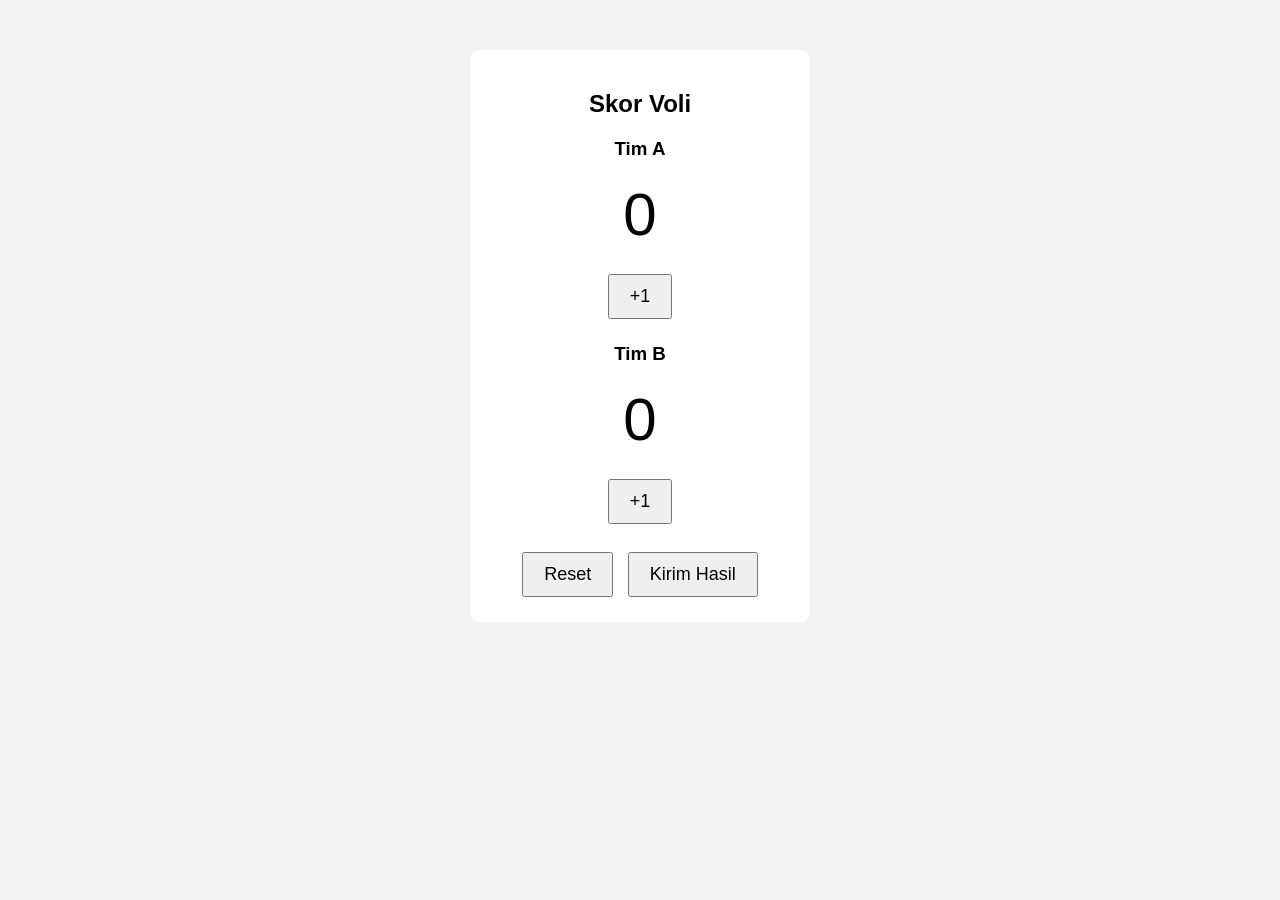
==== index.html @ 8b10c6b4 "Add files via upload" ====
<!DOCTYPE html>
<html lang="id">
<head>
  <meta charset="UTF-8">
  <title>Skor Voli</title>
  <style>
    body {
      font-family: Arial;
      text-align: center;
      background: #f2f2f2;
    }
    .score {
      font-size: 60px;
      margin: 20px;
    }
    button {
      padding: 10px 20px;
      margin: 5px;
      font-size: 18px;
    }
    .container {
      background: white;
      padding: 20px;
      margin: 50px auto;
      width: 300px;
      border-radius: 10px;
    }
  </style>
</head>
<body>

<div class="container">
  <h2>Skor Voli</h2>

  <h3>Tim A</h3>
  <div id="scoreA" class="score">0</div>
  <button onclick="tambahA()">+1</button>

  <h3>Tim B</h3>
  <div id="scoreB" class="score">0</div>
  <button onclick="tambahB()">+1</button>

  <br><br>
  <button onclick="resetSkor()">Reset</button>
  <button onclick="kirimHasil()">Kirim Hasil</button>
</div>

<script>
  let scoreA = 0;
  let scoreB = 0;

  function tambahA() {
    scoreA++;
    document.getElementById("scoreA").innerText = scoreA;
  }

  function tambahB() {
    scoreB++;
    document.getElementById("scoreB").innerText = scoreB;
  }

  function resetSkor() {
    scoreA = 0;
    scoreB = 0;
    document.getElementById("scoreA").innerText = scoreA;
    document.getElementById("scoreB").innerText = scoreB;
  }

  function kirimHasil() {
    let hasil = "Hasil Pertandingan:\nTim A: " + scoreA + "\nTim B: " + scoreB;
    
    // Bisa diganti kirim ke server / WhatsApp / display lain
    alert(hasil);

    // Contoh simpan ke file (opsional)
    console.log(hasil);
  }
</script>

</body>
</html>
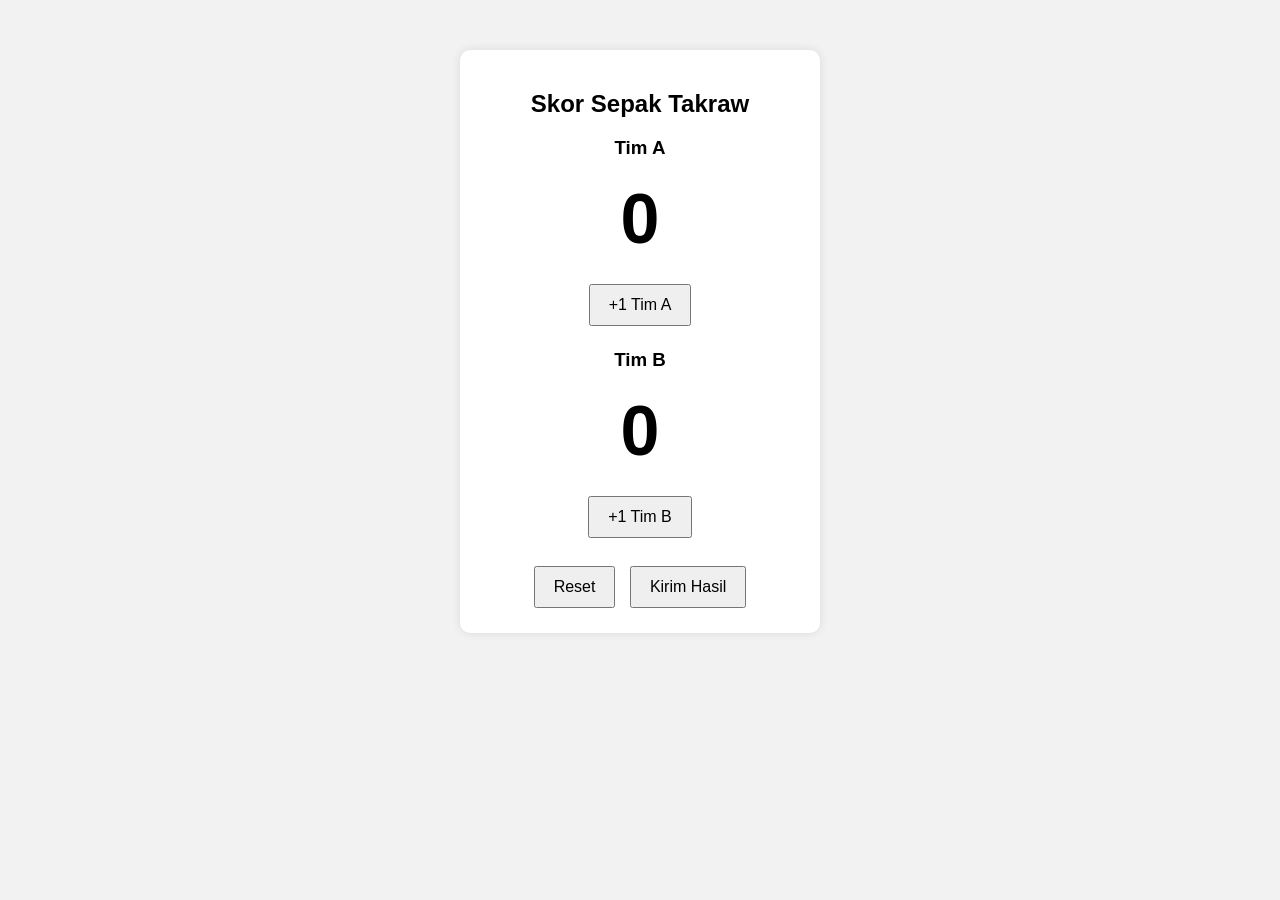
==== commit c5be8d0f: "Update index.html" ====
--- a/index.html
+++ b/index.html
@@ -2,45 +2,58 @@
 <html lang="id">
 <head>
   <meta charset="UTF-8">
-  <title>Skor Voli</title>
+  <title>Skor Sepak Takraw</title>
+
   <style>
     body {
       font-family: Arial;
       text-align: center;
       background: #f2f2f2;
     }
-    .score {
-      font-size: 60px;
-      margin: 20px;
-    }
-    button {
-      padding: 10px 20px;
-      margin: 5px;
-      font-size: 18px;
-    }
+
     .container {
       background: white;
       padding: 20px;
       margin: 50px auto;
-      width: 300px;
+      width: 320px;
       border-radius: 10px;
+      box-shadow: 0 0 10px rgba(0,0,0,0.1);
+    }
+
+    .score {
+      font-size: 70px;
+      margin: 20px;
+      font-weight: bold;
+    }
+
+    button {
+      padding: 10px 18px;
+      margin: 5px;
+      font-size: 16px;
+      cursor: pointer;
+    }
+
+    h2 {
+      margin-bottom: 10px;
     }
   </style>
 </head>
+
 <body>
 
 <div class="container">
-  <h2>Skor Voli</h2>
+  <h2>Skor Sepak Takraw</h2>
 
   <h3>Tim A</h3>
   <div id="scoreA" class="score">0</div>
-  <button onclick="tambahA()">+1</button>
+  <button onclick="tambahA()">+1 Tim A</button>
 
   <h3>Tim B</h3>
   <div id="scoreB" class="score">0</div>
-  <button onclick="tambahB()">+1</button>
+  <button onclick="tambahB()">+1 Tim B</button>
 
   <br><br>
+
   <button onclick="resetSkor()">Reset</button>
   <button onclick="kirimHasil()">Kirim Hasil</button>
 </div>
@@ -62,20 +75,15 @@
   function resetSkor() {
     scoreA = 0;
     scoreB = 0;
-    document.getElementById("scoreA").innerText = scoreA;
-    document.getElementById("scoreB").innerText = scoreB;
+    document.getElementById("scoreA").innerText = 0;
+    document.getElementById("scoreB").innerText = 0;
   }
 
   function kirimHasil() {
     let hasil = "Hasil Pertandingan:\nTim A: " + scoreA + "\nTim B: " + scoreB;
-    
-    // Bisa diganti kirim ke server / WhatsApp / display lain
     alert(hasil);
-
-    // Contoh simpan ke file (opsional)
-    console.log(hasil);
   }
 </script>
 
 </body>
-</html>+</html>
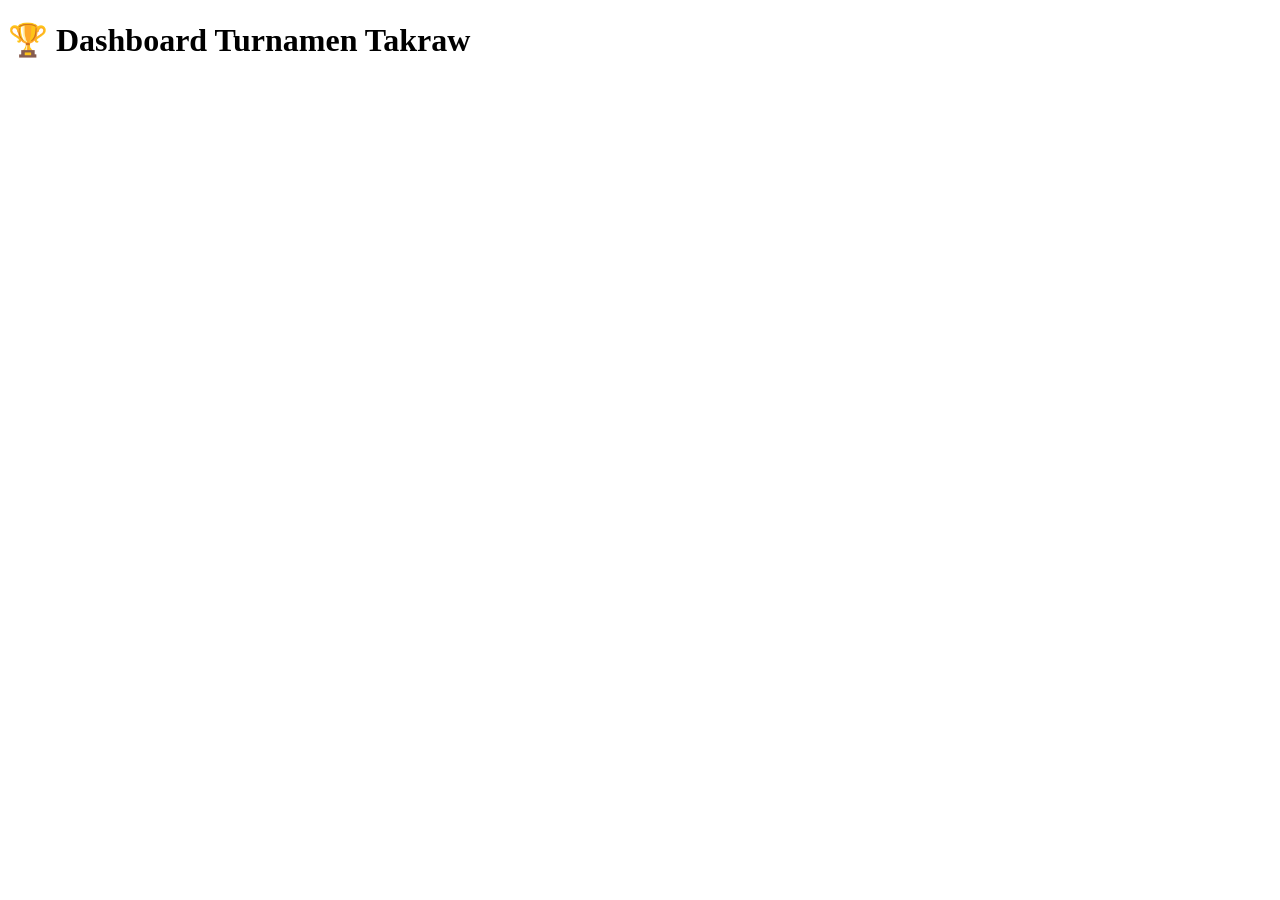
==== commit f696cfa0: "Update index.html" ====
--- a/index.html
+++ b/index.html
@@ -1,88 +1,46 @@
 <!DOCTYPE html>
-<html lang="id">
+<html>
 <head>
-  <meta charset="UTF-8">
-  <title>Skor Sepak Takraw</title>
-
-  <style>
-    body {
-      font-family: Arial;
-      text-align: center;
-      background: #f2f2f2;
-    }
-
-    .container {
-      background: white;
-      padding: 20px;
-      margin: 50px auto;
-      width: 320px;
-      border-radius: 10px;
-      box-shadow: 0 0 10px rgba(0,0,0,0.1);
-    }
-
-    .score {
-      font-size: 70px;
-      margin: 20px;
-      font-weight: bold;
-    }
-
-    button {
-      padding: 10px 18px;
-      margin: 5px;
-      font-size: 16px;
-      cursor: pointer;
-    }
-
-    h2 {
-      margin-bottom: 10px;
-    }
-  </style>
+<meta charset="UTF-8">
+<title>Dashboard Turnamen</title>
+<link rel="stylesheet" href="style.css">
 </head>
 
 <body>
 
-<div class="container">
-  <h2>Skor Sepak Takraw</h2>
+<h1>🏆 Dashboard Turnamen Takraw</h1>
+<div id="container"></div>
 
-  <h3>Tim A</h3>
-  <div id="scoreA" class="score">0</div>
-  <button onclick="tambahA()">+1 Tim A</button>
+<script type="module">
+import { db, ref, onValue } from './firebase.js';
 
-  <h3>Tim B</h3>
-  <div id="scoreB" class="score">0</div>
-  <button onclick="tambahB()">+1 Tim B</button>
+const container = document.getElementById("container");
 
-  <br><br>
+for (let i = 1; i <= 5; i++) {
+  const div = document.createElement("div");
+  div.className = "lapangan";
 
-  <button onclick="resetSkor()">Reset</button>
-  <button onclick="kirimHasil()">Kirim Hasil</button>
-</div>
+  div.innerHTML = `
+    <h2>Lapangan ${i}</h2>
+    <h3 id="teamA${i}">Tim A</h3>
+    <div id="A${i}" class="score">0</div>
 
-<script>
-  let scoreA = 0;
-  let scoreB = 0;
+    <h3 id="teamB${i}">Tim B</h3>
+    <div id="B${i}" class="score">0</div>
+  `;
 
-  function tambahA() {
-    scoreA++;
-    document.getElementById("scoreA").innerText = scoreA;
-  }
+  container.appendChild(div);
 
-  function tambahB() {
-    scoreB++;
-    document.getElementById("scoreB").innerText = scoreB;
-  }
-
-  function resetSkor() {
-    scoreA = 0;
-    scoreB = 0;
-    document.getElementById("scoreA").innerText = 0;
-    document.getElementById("scoreB").innerText = 0;
-  }
-
-  function kirimHasil() {
-    let hasil = "Hasil Pertandingan:\nTim A: " + scoreA + "\nTim B: " + scoreB;
-    alert(hasil);
-  }
+  onValue(ref(db, 'lapangan/' + i), (snap) => {
+    let d = snap.val();
+    if (d) {
+      document.getElementById("A"+i).innerText = d.A;
+      document.getElementById("B"+i).innerText = d.B;
+      document.getElementById("teamA"+i).innerText = d.namaA || "Tim A";
+      document.getElementById("teamB"+i).innerText = d.namaB || "Tim B";
+    }
+  });
+}
 </script>
 
 </body>
